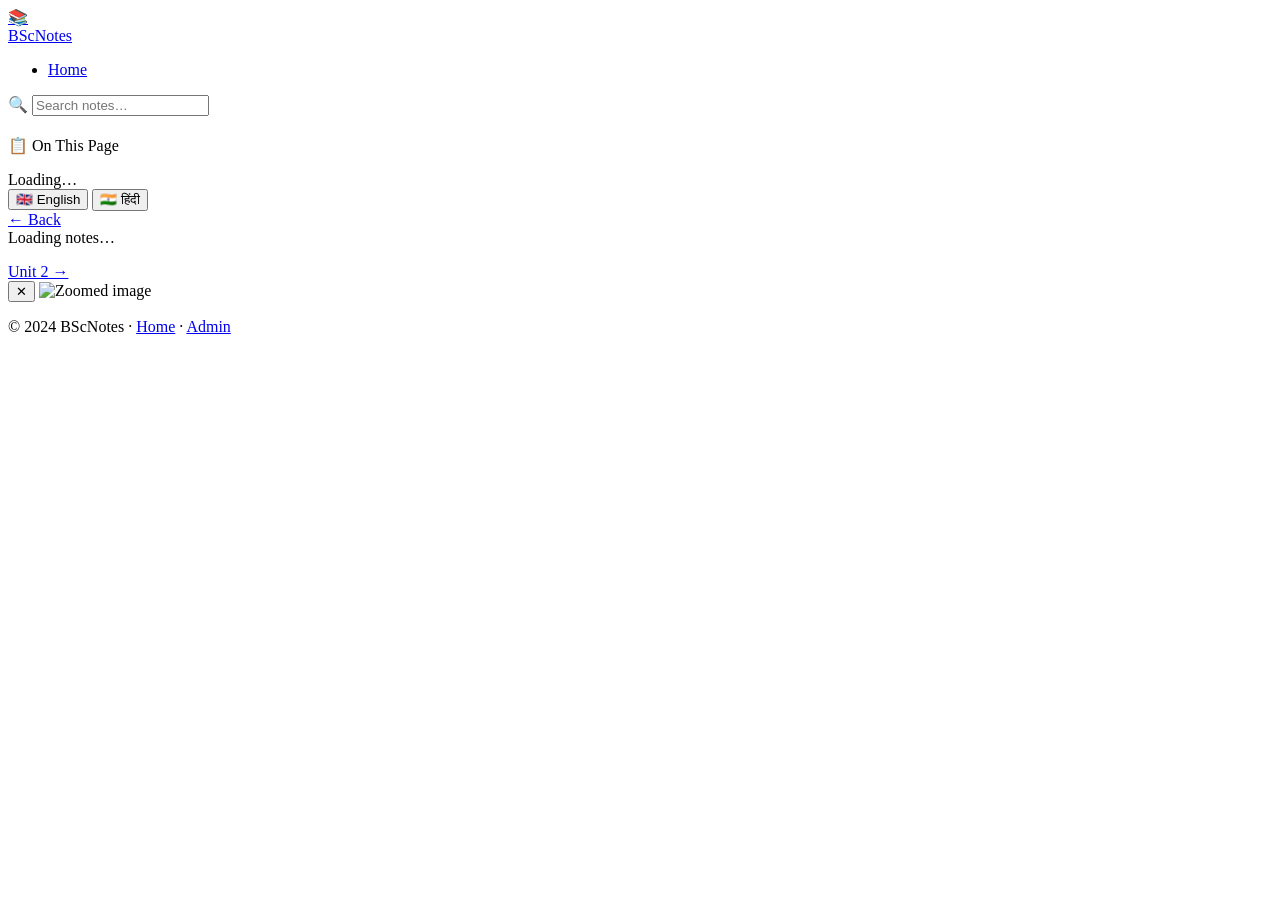
==== notes.html @ 929eeeb4 "Create notes.html" ====
<!DOCTYPE html>
<html lang="en">
<head>
  <meta charset="UTF-8" />
  <meta name="viewport" content="width=device-width, initial-scale=1.0" />
  <title>Notes | BScNotes</title>
  <meta name="description" content="Read BSc notes - premium study platform." />
  <link rel="preconnect" href="https://fonts.googleapis.com" />
  <link rel="preconnect" href="https://fonts.gstatic.com" crossorigin />
  <link rel="stylesheet" href="css/style.css" />
  <link rel="stylesheet" href="css/notes.css" />
</head>
<body data-page="notes">

  <!-- Reading Progress Bar (injected by JS) -->

  <!-- Navbar -->
  <nav class="navbar">
    <div class="navbar-inner">
      <a href="index.html" class="nav-logo">
        <div class="nav-logo-icon">📚</div>
        BScNotes
      </a>
      <ul class="nav-links">
        <li><a href="index.html">Home</a></li>
      </ul>
      <div class="search-wrap">
        <div class="nav-search">
          <span class="nav-search-icon">🔍</span>
          <input type="text" id="nav-search-input" placeholder="Search notes…" autocomplete="off" />
        </div>
        <div id="search-results"></div>
      </div>
    </div>
  </nav>

  <!-- Page Header area -->
  <div style="max-width:1200px;margin:0 auto;padding:20px 20px 0">
    <div class="breadcrumb" id="breadcrumb"></div>
  </div>

  <!-- Notes Layout -->
  <div class="notes-layout">

    <!-- Sidebar TOC -->
    <aside class="notes-toc">
      <div class="toc-title">📋 On This Page</div>
      <ul class="toc-list" id="toc-list"></ul>
    </aside>

    <!-- Main Content -->
    <main class="notes-content-wrap">

      <!-- Notes Header Card -->
      <div class="notes-header-card">
        <div class="notes-meta" id="notes-meta"></div>
        <div class="notes-title" id="notes-title">Loading…</div>
        <div class="notes-actions">
          <div class="lang-toggle">
            <button class="lang-btn active" id="lang-en">🇬🇧 English</button>
            <button class="lang-btn" id="lang-hi">🇮🇳 हिंदी</button>
          </div>
          <a id="back-btn" href="javascript:history.back()" class="btn btn-ghost btn-sm">← Back</a>
        </div>
      </div>

      <!-- Notes Body (markdown renders here) -->
      <div class="notes-body glass-card" id="notes-body">
        <div class="notes-loading">
          <div class="spinner"></div>
          <div class="loading-text">Loading notes…</div>
        </div>
      </div>

      <!-- Navigation between units -->
      <div id="unit-nav" style="display:flex;gap:10px;margin-top:16px;flex-wrap:wrap"></div>

    </main>
  </div>

  <!-- Image Zoom Modal -->
  <div class="img-modal" id="img-modal">
    <button class="img-modal-close" id="img-modal-close">✕</button>
    <img src="" alt="Zoomed image" />
  </div>

  <footer class="footer">
    <p>© 2024 BScNotes · <a href="index.html">Home</a> · <a href="admin.html">Admin</a></p>
  </footer>

  <div class="toast"></div>

  <!-- Marked.js for Markdown rendering -->
  <script src="https://cdn.jsdelivr.net/npm/marked/marked.min.js"></script>

  <!-- Supabase -->
  <script src="https://cdn.jsdelivr.net/npm/@supabase/supabase-js@2"></script>

  <script src="js/notes.js"></script>

  <script>
    // Unit navigation (prev/next)
    document.addEventListener('DOMContentLoaded', () => {
      const params = new URLSearchParams(location.search);
      const sem = params.get('sem') || '1';
      const subject = params.get('subject') || 'physics';
      const note = params.get('note') || 'unit1';
      const unitNum = parseInt(note.replace('unit','')) || 1;
      const nav = document.getElementById('unit-nav');
      if (!nav) return;

      if (unitNum > 1) {
        const prev = document.createElement('a');
        prev.href = `notes.html?sem=${sem}&subject=${subject}&note=unit${unitNum-1}`;
        prev.className = 'btn btn-ghost';
        prev.innerHTML = `← Unit ${unitNum-1}`;
        nav.appendChild(prev);
      }

      if (unitNum < 5) {
        const next = document.createElement('a');
        next.href = `notes.html?sem=${sem}&subject=${subject}&note=unit${unitNum+1}`;
        next.className = 'btn btn-primary';
        next.innerHTML = `Unit ${unitNum+1} →`;
        nav.appendChild(next);
      }
    });
  </script>
</body>
</html>
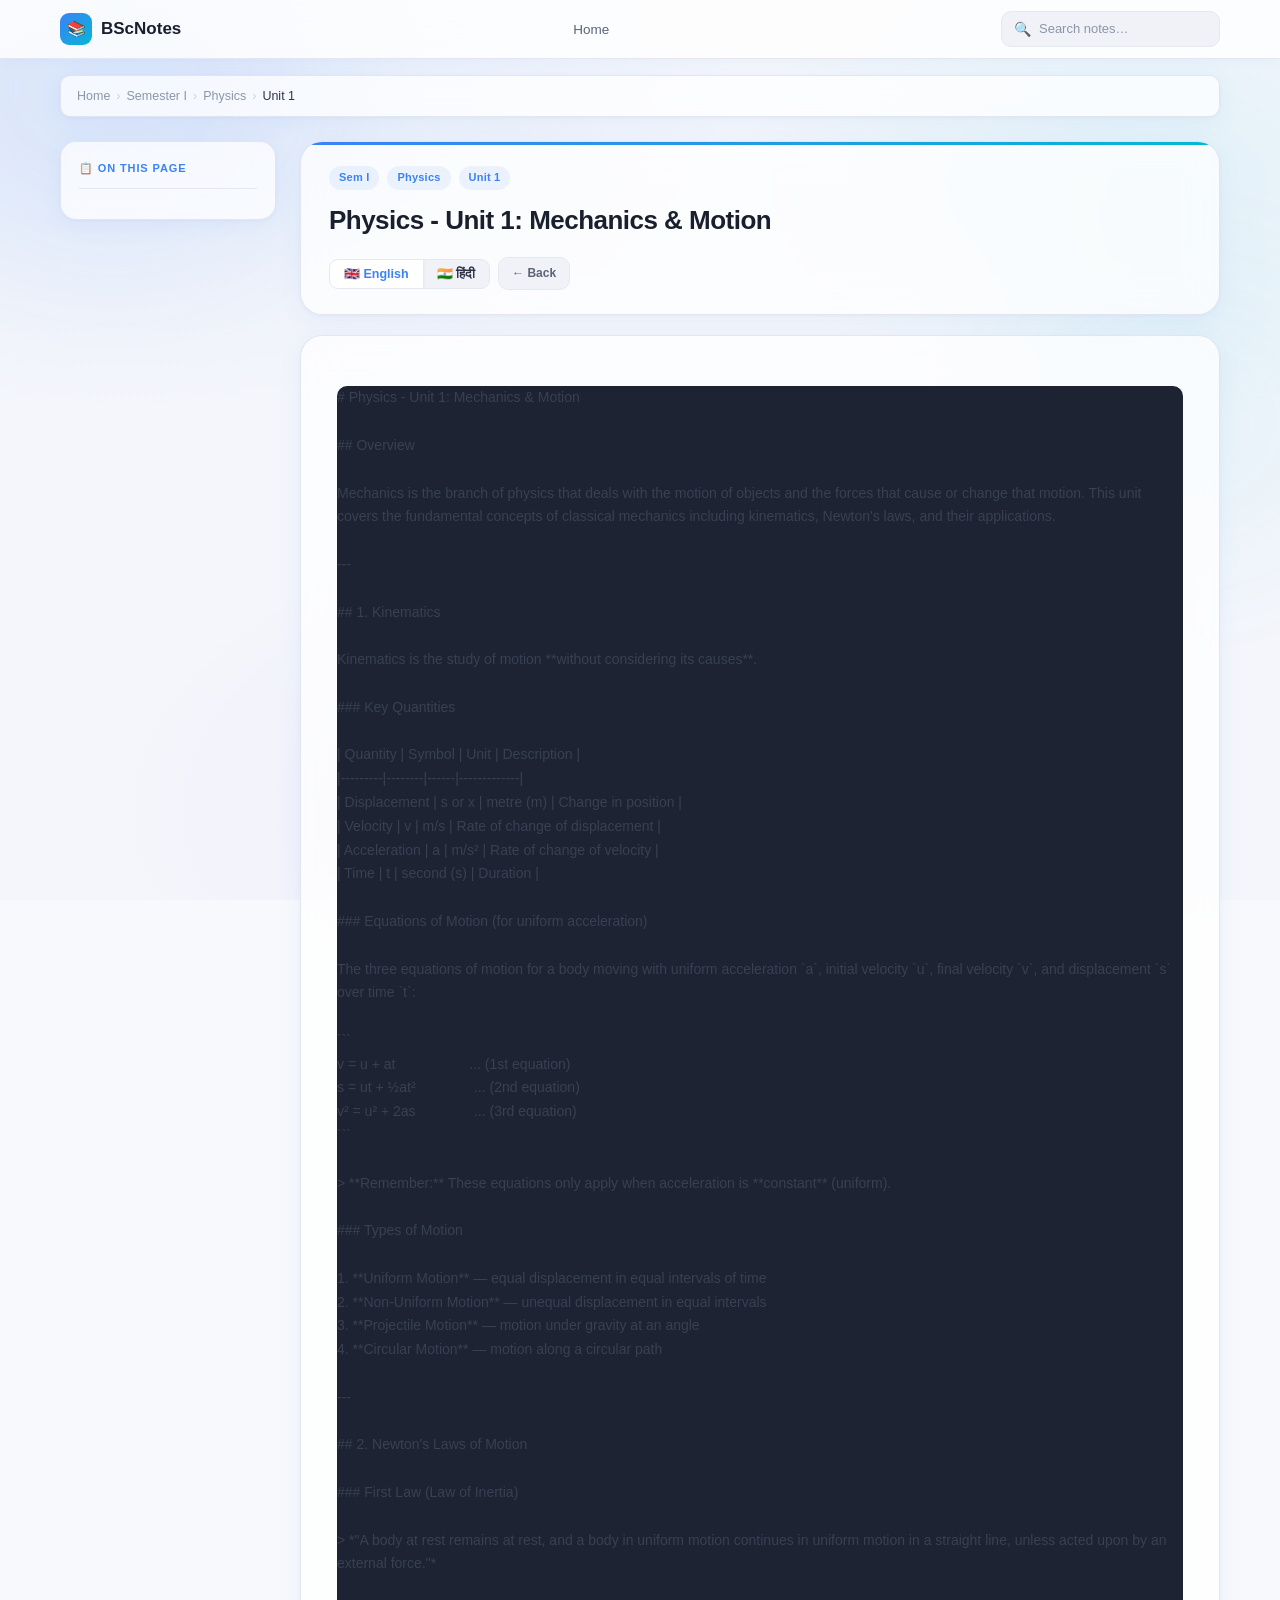
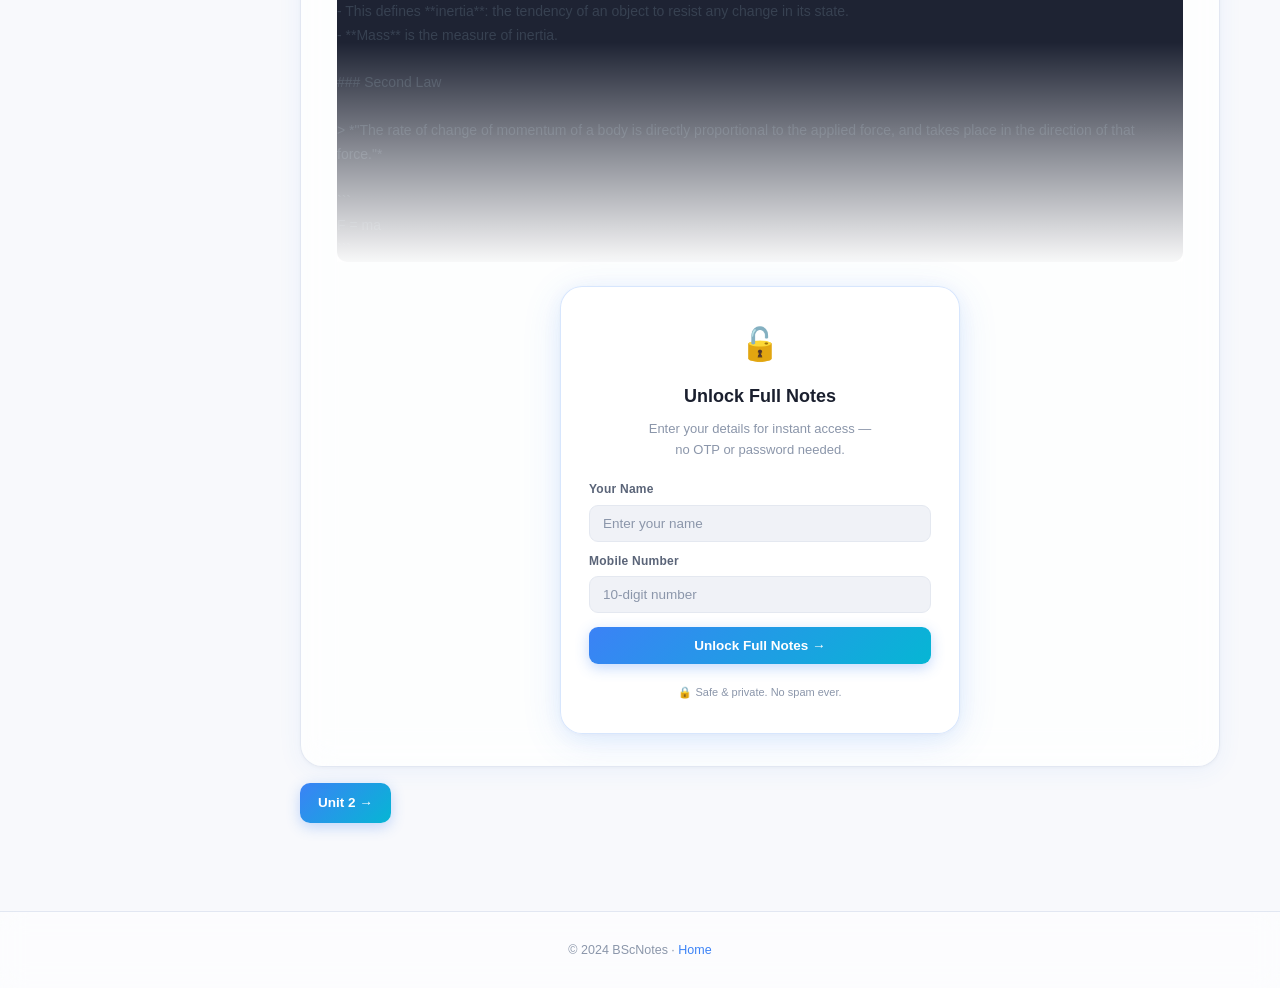
==== commit 521775f9: "Create notes.html" ====
--- a/notes.html
+++ b/notes.html
@@ -11,8 +11,6 @@
   <link rel="stylesheet" href="css/notes.css" />
 </head>
 <body data-page="notes">
-
-  <!-- Reading Progress Bar (injected by JS) -->
 
   <!-- Navbar -->
   <nav class="navbar">
@@ -34,8 +32,8 @@
     </div>
   </nav>
 
-  <!-- Page Header area -->
-  <div style="max-width:1200px;margin:0 auto;padding:20px 20px 0">
+  <!-- Breadcrumb -->
+  <div style="max-width:1200px;margin:0 auto;padding:16px 20px 0">
     <div class="breadcrumb" id="breadcrumb"></div>
   </div>
 
@@ -60,11 +58,11 @@
             <button class="lang-btn active" id="lang-en">🇬🇧 English</button>
             <button class="lang-btn" id="lang-hi">🇮🇳 हिंदी</button>
           </div>
-          <a id="back-btn" href="javascript:history.back()" class="btn btn-ghost btn-sm">← Back</a>
+          <a href="javascript:history.back()" class="btn btn-ghost btn-sm">← Back</a>
         </div>
       </div>
 
-      <!-- Notes Body (markdown renders here) -->
+      <!-- Notes Body -->
       <div class="notes-body glass-card" id="notes-body">
         <div class="notes-loading">
           <div class="spinner"></div>
@@ -72,7 +70,7 @@
         </div>
       </div>
 
-      <!-- Navigation between units -->
+      <!-- Prev / Next unit nav -->
       <div id="unit-nav" style="display:flex;gap:10px;margin-top:16px;flex-wrap:wrap"></div>
 
     </main>
@@ -81,50 +79,59 @@
   <!-- Image Zoom Modal -->
   <div class="img-modal" id="img-modal">
     <button class="img-modal-close" id="img-modal-close">✕</button>
-    <img src="" alt="Zoomed image" />
+    <img src="" alt="Zoomed" />
   </div>
 
   <footer class="footer">
-    <p>© 2024 BScNotes · <a href="index.html">Home</a> · <a href="admin.html">Admin</a></p>
+    <p>© 2024 BScNotes · <a href="index.html">Home</a></p>
   </footer>
 
   <div class="toast"></div>
 
-  <!-- Marked.js for Markdown rendering -->
-  <script src="https://cdn.jsdelivr.net/npm/marked/marked.min.js"></script>
+  <!-- ✅ marked.js — two CDN fallbacks -->
+  <script src="https://cdn.jsdelivr.net/npm/marked@9/marked.min.js"></script>
+  <script>
+    // If first CDN fails, load backup
+    if (typeof marked === 'undefined') {
+      var s = document.createElement('script');
+      s.src = 'https://cdnjs.cloudflare.com/ajax/libs/marked/9.1.6/marked.min.js';
+      document.head.appendChild(s);
+    }
+  </script>
 
-  <!-- Supabase -->
+  <!-- Supabase (optional) -->
   <script src="https://cdn.jsdelivr.net/npm/@supabase/supabase-js@2"></script>
 
+  <!-- Main notes script -->
   <script src="js/notes.js"></script>
 
+  <!-- Prev/Next unit navigation -->
   <script>
-    // Unit navigation (prev/next)
     document.addEventListener('DOMContentLoaded', () => {
-      const params = new URLSearchParams(location.search);
-      const sem = params.get('sem') || '1';
-      const subject = params.get('subject') || 'physics';
-      const note = params.get('note') || 'unit1';
-      const unitNum = parseInt(note.replace('unit','')) || 1;
-      const nav = document.getElementById('unit-nav');
+      const p       = new URLSearchParams(location.search);
+      const sem     = p.get('sem')     || '1';
+      const subject = p.get('subject') || 'physics';
+      const note    = p.get('note')    || 'unit1';
+      const unitNum = parseInt(note.replace('unit', '')) || 1;
+      const nav     = document.getElementById('unit-nav');
       if (!nav) return;
 
       if (unitNum > 1) {
-        const prev = document.createElement('a');
-        prev.href = `notes.html?sem=${sem}&subject=${subject}&note=unit${unitNum-1}`;
-        prev.className = 'btn btn-ghost';
-        prev.innerHTML = `← Unit ${unitNum-1}`;
-        nav.appendChild(prev);
+        const a = document.createElement('a');
+        a.href      = `notes.html?sem=${sem}&subject=${subject}&note=unit${unitNum - 1}`;
+        a.className = 'btn btn-ghost';
+        a.innerHTML = `← Unit ${unitNum - 1}`;
+        nav.appendChild(a);
       }
-
       if (unitNum < 5) {
-        const next = document.createElement('a');
-        next.href = `notes.html?sem=${sem}&subject=${subject}&note=unit${unitNum+1}`;
-        next.className = 'btn btn-primary';
-        next.innerHTML = `Unit ${unitNum+1} →`;
-        nav.appendChild(next);
+        const a = document.createElement('a');
+        a.href      = `notes.html?sem=${sem}&subject=${subject}&note=unit${unitNum + 1}`;
+        a.className = 'btn btn-primary';
+        a.innerHTML = `Unit ${unitNum + 1} →`;
+        nav.appendChild(a);
       }
     });
   </script>
+
 </body>
 </html>
--- a/css/style.css
+++ b/css/style.css
@@ -0,0 +1,690 @@
+/* =============================================
+   BSc Notes Platform - Main Stylesheet
+   Light Glassmorphism Premium Design
+   ============================================= */
+
+@import url('https://fonts.googleapis.com/css2?family=Plus+Jakarta+Sans:wght@300;400;500;600;700&family=DM+Sans:wght@300;400;500;600&display=swap');
+
+/* ---- CSS Variables ---- */
+:root {
+  --white: #ffffff;
+  --off-white: #f8f9fc;
+  --gray-50: #f0f2f7;
+  --gray-100: #e4e8f0;
+  --gray-200: #c8d0e0;
+  --gray-400: #8b96aa;
+  --gray-600: #5a6478;
+  --gray-800: #2d3348;
+  --gray-900: #1a1f2e;
+
+  --cyan: #06b6d4;
+  --cyan-light: #cffafe;
+  --blue: #3b82f6;
+  --blue-light: #dbeafe;
+  --purple: #8b5cf6;
+  --purple-light: #ede9fe;
+  --indigo: #6366f1;
+
+  --primary: #3b82f6;
+  --primary-soft: rgba(59,130,246,0.08);
+  --accent: #06b6d4;
+  --accent-soft: rgba(6,182,212,0.08);
+
+  --glass-bg: rgba(255,255,255,0.72);
+  --glass-bg-hover: rgba(255,255,255,0.88);
+  --glass-border: rgba(255,255,255,0.9);
+  --glass-border-soft: rgba(200,210,230,0.5);
+  --glass-shadow: 0 4px 24px rgba(59,130,246,0.07), 0 1px 4px rgba(0,0,0,0.04);
+  --glass-shadow-hover: 0 8px 40px rgba(59,130,246,0.13), 0 2px 8px rgba(0,0,0,0.06);
+
+  --radius-sm: 10px;
+  --radius: 16px;
+  --radius-lg: 22px;
+  --radius-xl: 32px;
+
+  --font-main: 'Plus Jakarta Sans', sans-serif;
+  --font-body: 'DM Sans', sans-serif;
+
+  --transition: all 0.22s cubic-bezier(0.4, 0, 0.2, 1);
+}
+
+/* ---- Reset ---- */
+*, *::before, *::after { box-sizing: border-box; margin: 0; padding: 0; }
+
+html { scroll-behavior: smooth; -webkit-text-size-adjust: 100%; }
+
+body {
+  font-family: var(--font-body);
+  background: var(--off-white);
+  color: var(--gray-800);
+  min-height: 100vh;
+  overflow-x: hidden;
+  line-height: 1.6;
+  font-size: 15px;
+}
+
+a { text-decoration: none; color: inherit; }
+img { max-width: 100%; display: block; }
+button { cursor: pointer; border: none; background: none; font-family: inherit; }
+input, select, textarea { font-family: inherit; }
+
+/* ---- Background ---- */
+.bg-mesh {
+  position: fixed;
+  inset: 0;
+  z-index: -2;
+  background:
+    radial-gradient(ellipse 80% 60% at 10% 10%, rgba(59,130,246,0.09) 0%, transparent 60%),
+    radial-gradient(ellipse 60% 50% at 90% 20%, rgba(6,182,212,0.08) 0%, transparent 55%),
+    radial-gradient(ellipse 70% 55% at 50% 90%, rgba(139,92,246,0.07) 0%, transparent 60%),
+    #f4f6fb;
+}
+
+.blob {
+  position: fixed;
+  border-radius: 50%;
+  filter: blur(70px);
+  opacity: 0.45;
+  z-index: -1;
+  animation: blobFloat 12s ease-in-out infinite;
+  pointer-events: none;
+}
+.blob-1 { width: 420px; height: 340px; background: rgba(59,130,246,0.13); top: -80px; left: -100px; animation-delay: 0s; }
+.blob-2 { width: 360px; height: 300px; background: rgba(6,182,212,0.11); top: 30%; right: -80px; animation-delay: 4s; }
+.blob-3 { width: 300px; height: 260px; background: rgba(139,92,246,0.10); bottom: -60px; left: 30%; animation-delay: 8s; }
+
+@keyframes blobFloat {
+  0%,100% { transform: translateY(0) scale(1); }
+  50% { transform: translateY(-20px) scale(1.04); }
+}
+
+/* ---- Navbar ---- */
+.navbar {
+  position: sticky;
+  top: 0;
+  z-index: 100;
+  background: rgba(255,255,255,0.80);
+  backdrop-filter: blur(20px);
+  -webkit-backdrop-filter: blur(20px);
+  border-bottom: 1px solid var(--glass-border-soft);
+  box-shadow: 0 1px 12px rgba(59,130,246,0.06);
+}
+
+.navbar-inner {
+  max-width: 1200px;
+  margin: 0 auto;
+  padding: 0 20px;
+  height: 58px;
+  display: flex;
+  align-items: center;
+  justify-content: space-between;
+  gap: 16px;
+}
+
+.nav-logo {
+  display: flex;
+  align-items: center;
+  gap: 9px;
+  font-family: var(--font-main);
+  font-weight: 700;
+  font-size: 17px;
+  color: var(--gray-900);
+  white-space: nowrap;
+}
+
+.nav-logo-icon {
+  width: 32px; height: 32px;
+  background: linear-gradient(135deg, var(--blue), var(--cyan));
+  border-radius: 9px;
+  display: flex; align-items: center; justify-content: center;
+  color: white;
+  font-size: 15px;
+  flex-shrink: 0;
+}
+
+.nav-links {
+  display: flex;
+  align-items: center;
+  gap: 4px;
+  list-style: none;
+}
+
+.nav-links a {
+  padding: 6px 13px;
+  border-radius: 9px;
+  font-size: 13.5px;
+  font-weight: 500;
+  color: var(--gray-600);
+  transition: var(--transition);
+}
+
+.nav-links a:hover {
+  background: var(--primary-soft);
+  color: var(--primary);
+}
+
+.nav-search {
+  display: flex;
+  align-items: center;
+  gap: 8px;
+  background: var(--gray-50);
+  border: 1px solid var(--gray-100);
+  border-radius: 10px;
+  padding: 6px 12px;
+  min-width: 180px;
+  transition: var(--transition);
+}
+
+.nav-search:focus-within {
+  background: white;
+  border-color: var(--blue);
+  box-shadow: 0 0 0 3px rgba(59,130,246,0.10);
+}
+
+.nav-search input {
+  border: none;
+  background: none;
+  outline: none;
+  font-size: 13px;
+  color: var(--gray-800);
+  width: 100%;
+}
+
+.nav-search input::placeholder { color: var(--gray-400); }
+
+.nav-search-icon { color: var(--gray-400); font-size: 14px; flex-shrink: 0; }
+
+/* ---- Hero Section ---- */
+.hero {
+  max-width: 1200px;
+  margin: 0 auto;
+  padding: 56px 20px 40px;
+  text-align: center;
+}
+
+.hero-badge {
+  display: inline-flex;
+  align-items: center;
+  gap: 6px;
+  background: var(--glass-bg);
+  border: 1px solid var(--glass-border-soft);
+  border-radius: 50px;
+  padding: 5px 14px;
+  font-size: 12px;
+  font-weight: 600;
+  color: var(--primary);
+  margin-bottom: 20px;
+  letter-spacing: 0.02em;
+  backdrop-filter: blur(12px);
+}
+
+.hero h1 {
+  font-family: var(--font-main);
+  font-size: clamp(26px, 5vw, 44px);
+  font-weight: 700;
+  color: var(--gray-900);
+  line-height: 1.22;
+  margin-bottom: 14px;
+  letter-spacing: -0.02em;
+}
+
+.hero h1 span {
+  background: linear-gradient(135deg, var(--blue), var(--cyan));
+  -webkit-background-clip: text;
+  -webkit-text-fill-color: transparent;
+  background-clip: text;
+}
+
+.hero p {
+  font-size: 15px;
+  color: var(--gray-600);
+  max-width: 480px;
+  margin: 0 auto 30px;
+  line-height: 1.65;
+}
+
+.hero-stats {
+  display: flex;
+  justify-content: center;
+  gap: 28px;
+  flex-wrap: wrap;
+  margin-bottom: 40px;
+}
+
+.hero-stat {
+  text-align: center;
+}
+
+.hero-stat .num {
+  font-family: var(--font-main);
+  font-size: 22px;
+  font-weight: 700;
+  color: var(--gray-900);
+  line-height: 1;
+}
+
+.hero-stat .label {
+  font-size: 11.5px;
+  color: var(--gray-400);
+  margin-top: 3px;
+  letter-spacing: 0.02em;
+}
+
+/* ---- Glass Card ---- */
+.glass-card {
+  background: var(--glass-bg);
+  backdrop-filter: blur(16px);
+  -webkit-backdrop-filter: blur(16px);
+  border: 1px solid var(--glass-border-soft);
+  border-radius: var(--radius);
+  box-shadow: var(--glass-shadow);
+  transition: var(--transition);
+}
+
+.glass-card:hover {
+  background: var(--glass-bg-hover);
+  box-shadow: var(--glass-shadow-hover);
+  transform: translateY(-2px);
+}
+
+/* ---- Section ---- */
+.section {
+  max-width: 1200px;
+  margin: 0 auto;
+  padding: 0 20px 48px;
+}
+
+.section-header {
+  margin-bottom: 22px;
+}
+
+.section-label {
+  font-size: 11px;
+  font-weight: 700;
+  text-transform: uppercase;
+  letter-spacing: 0.08em;
+  color: var(--primary);
+  margin-bottom: 6px;
+}
+
+.section-title {
+  font-family: var(--font-main);
+  font-size: clamp(18px, 3vw, 24px);
+  font-weight: 700;
+  color: var(--gray-900);
+  letter-spacing: -0.01em;
+}
+
+/* ---- Semester Grid ---- */
+.sem-grid {
+  display: grid;
+  grid-template-columns: repeat(auto-fill, minmax(160px, 1fr));
+  gap: 14px;
+}
+
+.sem-card {
+  padding: 20px 16px;
+  text-align: center;
+  cursor: pointer;
+  position: relative;
+  overflow: hidden;
+  border-radius: var(--radius);
+}
+
+.sem-card::before {
+  content: '';
+  position: absolute;
+  inset: 0;
+  background: linear-gradient(135deg, var(--primary-soft), transparent);
+  opacity: 0;
+  transition: var(--transition);
+  border-radius: var(--radius);
+}
+
+.sem-card:hover::before { opacity: 1; }
+
+.sem-card-icon {
+  width: 44px; height: 44px;
+  background: linear-gradient(135deg, var(--blue), var(--cyan));
+  border-radius: 13px;
+  display: flex; align-items: center; justify-content: center;
+  margin: 0 auto 12px;
+  font-size: 20px;
+  box-shadow: 0 4px 14px rgba(59,130,246,0.25);
+  position: relative;
+}
+
+.sem-card-title {
+  font-family: var(--font-main);
+  font-size: 14px;
+  font-weight: 700;
+  color: var(--gray-900);
+  margin-bottom: 4px;
+}
+
+.sem-card-sub {
+  font-size: 11.5px;
+  color: var(--gray-400);
+}
+
+/* ---- Subject Grid ---- */
+.subject-grid {
+  display: grid;
+  grid-template-columns: repeat(auto-fill, minmax(200px, 1fr));
+  gap: 14px;
+}
+
+.subject-card {
+  padding: 20px 18px;
+  cursor: pointer;
+  border-radius: var(--radius);
+  position: relative;
+  overflow: hidden;
+}
+
+.subject-icon {
+  width: 40px; height: 40px;
+  border-radius: 12px;
+  display: flex; align-items: center; justify-content: center;
+  margin-bottom: 12px;
+  font-size: 18px;
+}
+
+.subject-name {
+  font-family: var(--font-main);
+  font-size: 15px;
+  font-weight: 700;
+  color: var(--gray-900);
+  margin-bottom: 4px;
+}
+
+.subject-meta {
+  font-size: 11.5px;
+  color: var(--gray-400);
+}
+
+.subject-arrow {
+  position: absolute;
+  right: 16px;
+  top: 50%;
+  transform: translateY(-50%);
+  color: var(--gray-200);
+  font-size: 16px;
+  transition: var(--transition);
+}
+
+.subject-card:hover .subject-arrow {
+  color: var(--primary);
+  transform: translateY(-50%) translateX(2px);
+}
+
+/* ---- Unit List ---- */
+.unit-list {
+  display: flex;
+  flex-direction: column;
+  gap: 10px;
+}
+
+.unit-item {
+  display: flex;
+  align-items: center;
+  gap: 14px;
+  padding: 16px 18px;
+  border-radius: var(--radius);
+  cursor: pointer;
+  transition: var(--transition);
+  background: var(--glass-bg);
+  backdrop-filter: blur(16px);
+  border: 1px solid var(--glass-border-soft);
+  box-shadow: var(--glass-shadow);
+}
+
+.unit-item:hover {
+  background: var(--glass-bg-hover);
+  box-shadow: var(--glass-shadow-hover);
+  transform: translateX(4px);
+}
+
+.unit-num {
+  width: 36px; height: 36px;
+  background: linear-gradient(135deg, var(--blue), var(--cyan));
+  border-radius: 10px;
+  display: flex; align-items: center; justify-content: center;
+  color: white;
+  font-family: var(--font-main);
+  font-weight: 700;
+  font-size: 13px;
+  flex-shrink: 0;
+}
+
+.unit-info { flex: 1; }
+
+.unit-title {
+  font-family: var(--font-main);
+  font-size: 14px;
+  font-weight: 600;
+  color: var(--gray-900);
+  margin-bottom: 2px;
+}
+
+.unit-desc {
+  font-size: 12px;
+  color: var(--gray-400);
+}
+
+.unit-badge {
+  font-size: 11px;
+  padding: 3px 9px;
+  border-radius: 50px;
+  background: var(--primary-soft);
+  color: var(--primary);
+  font-weight: 600;
+}
+
+/* ---- Breadcrumb ---- */
+.breadcrumb {
+  display: flex;
+  align-items: center;
+  gap: 6px;
+  flex-wrap: wrap;
+  font-size: 12.5px;
+  color: var(--gray-400);
+  margin-bottom: 24px;
+  padding: 10px 16px;
+  background: var(--glass-bg);
+  backdrop-filter: blur(12px);
+  border: 1px solid var(--glass-border-soft);
+  border-radius: var(--radius-sm);
+  box-shadow: var(--glass-shadow);
+}
+
+.breadcrumb a {
+  color: var(--gray-400);
+  transition: color 0.15s;
+}
+
+.breadcrumb a:hover { color: var(--primary); }
+
+.breadcrumb span { color: var(--gray-200); }
+
+.breadcrumb .current { color: var(--gray-800); font-weight: 500; }
+
+/* ---- Page Header ---- */
+.page-header {
+  max-width: 1200px;
+  margin: 0 auto;
+  padding: 32px 20px 24px;
+}
+
+.page-title {
+  font-family: var(--font-main);
+  font-size: clamp(22px, 4vw, 32px);
+  font-weight: 700;
+  color: var(--gray-900);
+  letter-spacing: -0.02em;
+  margin-bottom: 6px;
+}
+
+.page-subtitle {
+  font-size: 14px;
+  color: var(--gray-400);
+}
+
+/* ---- Buttons ---- */
+.btn {
+  display: inline-flex;
+  align-items: center;
+  gap: 7px;
+  padding: 9px 18px;
+  border-radius: 10px;
+  font-size: 13.5px;
+  font-weight: 600;
+  font-family: var(--font-main);
+  transition: var(--transition);
+  cursor: pointer;
+  border: none;
+  white-space: nowrap;
+}
+
+.btn-primary {
+  background: linear-gradient(135deg, var(--blue), var(--cyan));
+  color: white;
+  box-shadow: 0 4px 14px rgba(59,130,246,0.3);
+}
+
+.btn-primary:hover {
+  box-shadow: 0 6px 20px rgba(59,130,246,0.4);
+  transform: translateY(-1px);
+}
+
+.btn-ghost {
+  background: var(--gray-50);
+  color: var(--gray-600);
+  border: 1px solid var(--gray-100);
+}
+
+.btn-ghost:hover {
+  background: white;
+  border-color: var(--gray-200);
+}
+
+.btn-sm { padding: 6px 13px; font-size: 12px; }
+
+/* ---- Footer ---- */
+.footer {
+  border-top: 1px solid var(--glass-border-soft);
+  padding: 28px 20px;
+  text-align: center;
+  color: var(--gray-400);
+  font-size: 12.5px;
+  background: rgba(255,255,255,0.5);
+  backdrop-filter: blur(12px);
+  margin-top: 40px;
+}
+
+.footer a { color: var(--primary); }
+
+/* ---- Search Results ---- */
+#search-results {
+  position: absolute;
+  top: calc(100% + 8px);
+  left: 0; right: 0;
+  background: white;
+  border: 1px solid var(--gray-100);
+  border-radius: var(--radius);
+  box-shadow: 0 8px 32px rgba(0,0,0,0.10);
+  z-index: 200;
+  max-height: 320px;
+  overflow-y: auto;
+  display: none;
+}
+
+.search-result-item {
+  display: flex;
+  align-items: center;
+  gap: 10px;
+  padding: 10px 14px;
+  cursor: pointer;
+  transition: background 0.15s;
+  font-size: 13px;
+}
+
+.search-result-item:hover { background: var(--gray-50); }
+
+.search-result-icon {
+  width: 28px; height: 28px;
+  background: var(--primary-soft);
+  border-radius: 8px;
+  display: flex; align-items: center; justify-content: center;
+  color: var(--primary);
+  font-size: 12px;
+  flex-shrink: 0;
+}
+
+.search-wrap { position: relative; }
+
+/* ---- Toast ---- */
+.toast {
+  position: fixed;
+  bottom: 24px;
+  right: 24px;
+  background: var(--gray-900);
+  color: white;
+  padding: 12px 18px;
+  border-radius: var(--radius);
+  font-size: 13px;
+  font-weight: 500;
+  z-index: 9999;
+  transform: translateY(80px);
+  opacity: 0;
+  transition: all 0.3s cubic-bezier(0.4, 0, 0.2, 1);
+  box-shadow: 0 8px 24px rgba(0,0,0,0.18);
+  max-width: 280px;
+}
+
+.toast.show { transform: translateY(0); opacity: 1; }
+
+/* ---- Color Accents per Subject ---- */
+.accent-physics { background: linear-gradient(135deg, #3b82f6, #06b6d4); }
+.accent-chemistry { background: linear-gradient(135deg, #8b5cf6, #6366f1); }
+.accent-botany { background: linear-gradient(135deg, #10b981, #06b6d4); }
+.accent-zoology { background: linear-gradient(135deg, #f59e0b, #ef4444); }
+.accent-maths { background: linear-gradient(135deg, #ec4899, #8b5cf6); }
+
+.bg-physics { background: rgba(59,130,246,0.08); color: #3b82f6; }
+.bg-chemistry { background: rgba(139,92,246,0.08); color: #8b5cf6; }
+.bg-botany { background: rgba(16,185,129,0.08); color: #10b981; }
+.bg-zoology { background: rgba(245,158,11,0.08); color: #f59e0b; }
+.bg-maths { background: rgba(236,72,153,0.08); color: #ec4899; }
+
+/* ---- Empty State ---- */
+.empty-state {
+  text-align: center;
+  padding: 48px 24px;
+  color: var(--gray-400);
+}
+
+.empty-icon { font-size: 36px; margin-bottom: 12px; }
+.empty-title { font-size: 15px; font-weight: 600; color: var(--gray-600); margin-bottom: 6px; }
+.empty-desc { font-size: 13px; }
+
+/* ---- Responsive ---- */
+@media (max-width: 768px) {
+  .navbar-inner { padding: 0 14px; height: 52px; }
+  .nav-links { display: none; }
+  .nav-search { min-width: 130px; }
+  .hero { padding: 36px 14px 28px; }
+  .hero-stats { gap: 20px; }
+  .section { padding: 0 14px 36px; }
+  .sem-grid { grid-template-columns: repeat(3, 1fr); gap: 10px; }
+  .subject-grid { grid-template-columns: repeat(2, 1fr); gap: 10px; }
+  .sem-card { padding: 16px 12px; }
+  .subject-card { padding: 16px 14px; }
+  .page-header { padding: 24px 14px 18px; }
+}
+
+@media (max-width: 400px) {
+  .sem-grid { grid-template-columns: repeat(2, 1fr); }
+  .subject-grid { grid-template-columns: 1fr; }
+  .hero-stats { gap: 14px; }
+}
--- a/css/notes.css
+++ b/css/notes.css
@@ -0,0 +1,620 @@
+/* =============================================
+   BSc Notes Platform - Notes Page Styles
+   ============================================= */
+
+/* ---- Layout ---- */
+.notes-layout {
+  display: grid;
+  grid-template-columns: 240px 1fr;
+  gap: 0;
+  max-width: 1200px;
+  margin: 0 auto;
+  padding: 0 20px 48px;
+  align-items: start;
+}
+
+/* ---- Sidebar TOC ---- */
+.notes-toc {
+  position: sticky;
+  top: 70px;
+  background: var(--glass-bg);
+  backdrop-filter: blur(16px);
+  -webkit-backdrop-filter: blur(16px);
+  border: 1px solid var(--glass-border-soft);
+  border-radius: var(--radius);
+  box-shadow: var(--glass-shadow);
+  padding: 18px;
+  max-height: calc(100vh - 100px);
+  overflow-y: auto;
+  margin-right: 24px;
+}
+
+.toc-title {
+  font-family: var(--font-main);
+  font-size: 11px;
+  font-weight: 700;
+  text-transform: uppercase;
+  letter-spacing: 0.08em;
+  color: var(--primary);
+  margin-bottom: 12px;
+  padding-bottom: 10px;
+  border-bottom: 1px solid var(--gray-100);
+}
+
+.toc-list {
+  list-style: none;
+  display: flex;
+  flex-direction: column;
+  gap: 2px;
+}
+
+.toc-item a {
+  display: block;
+  padding: 5px 8px;
+  border-radius: 7px;
+  font-size: 12.5px;
+  color: var(--gray-600);
+  transition: var(--transition);
+  line-height: 1.4;
+}
+
+.toc-item a:hover,
+.toc-item.active a {
+  background: var(--primary-soft);
+  color: var(--primary);
+}
+
+.toc-item.h3 a { padding-left: 18px; font-size: 12px; }
+.toc-item.h4 a { padding-left: 28px; font-size: 11.5px; }
+
+/* ---- Notes Content Area ---- */
+.notes-content-wrap {
+  min-width: 0;
+}
+
+/* ---- Progress Bar ---- */
+.reading-progress {
+  position: fixed;
+  top: 0;
+  left: 0;
+  height: 3px;
+  background: linear-gradient(90deg, var(--blue), var(--cyan));
+  z-index: 999;
+  transition: width 0.1s;
+  border-radius: 0 3px 3px 0;
+}
+
+/* ---- Notes Header Card ---- */
+.notes-header-card {
+  background: var(--glass-bg);
+  backdrop-filter: blur(16px);
+  -webkit-backdrop-filter: blur(16px);
+  border: 1px solid var(--glass-border-soft);
+  border-radius: var(--radius-lg);
+  box-shadow: var(--glass-shadow);
+  padding: 24px 28px;
+  margin-bottom: 20px;
+  position: relative;
+  overflow: hidden;
+}
+
+.notes-header-card::before {
+  content: '';
+  position: absolute;
+  top: 0; left: 0; right: 0;
+  height: 3px;
+  background: linear-gradient(90deg, var(--blue), var(--cyan));
+}
+
+.notes-meta {
+  display: flex;
+  align-items: center;
+  gap: 8px;
+  flex-wrap: wrap;
+  margin-bottom: 10px;
+}
+
+.meta-tag {
+  font-size: 11px;
+  font-weight: 600;
+  padding: 3px 10px;
+  border-radius: 50px;
+  background: var(--primary-soft);
+  color: var(--primary);
+  letter-spacing: 0.02em;
+}
+
+.notes-title {
+  font-family: var(--font-main);
+  font-size: clamp(18px, 3vw, 26px);
+  font-weight: 700;
+  color: var(--gray-900);
+  letter-spacing: -0.02em;
+  margin-bottom: 8px;
+}
+
+.notes-actions {
+  display: flex;
+  align-items: center;
+  gap: 8px;
+  flex-wrap: wrap;
+  margin-top: 16px;
+}
+
+.lang-toggle {
+  display: flex;
+  background: var(--gray-50);
+  border: 1px solid var(--gray-100);
+  border-radius: 9px;
+  overflow: hidden;
+  gap: 0;
+}
+
+.lang-btn {
+  padding: 6px 14px;
+  font-size: 12.5px;
+  font-weight: 600;
+  font-family: var(--font-main);
+  color: var(--gray-500);
+  background: none;
+  border: none;
+  cursor: pointer;
+  transition: var(--transition);
+}
+
+.lang-btn.active {
+  background: white;
+  color: var(--primary);
+  box-shadow: 0 1px 4px rgba(0,0,0,0.08);
+}
+
+/* ---- Loading State ---- */
+.notes-loading {
+  display: flex;
+  flex-direction: column;
+  align-items: center;
+  justify-content: center;
+  padding: 64px 24px;
+  text-align: center;
+}
+
+.spinner {
+  width: 38px; height: 38px;
+  border: 3px solid var(--gray-100);
+  border-top-color: var(--primary);
+  border-radius: 50%;
+  animation: spin 0.7s linear infinite;
+  margin-bottom: 16px;
+}
+
+@keyframes spin { to { transform: rotate(360deg); } }
+
+.loading-text {
+  font-size: 13.5px;
+  color: var(--gray-400);
+  font-weight: 500;
+}
+
+/* ---- Error State ---- */
+.notes-error {
+  text-align: center;
+  padding: 56px 24px;
+}
+
+.error-icon {
+  font-size: 44px;
+  margin-bottom: 14px;
+  filter: grayscale(0.3);
+}
+
+.error-title {
+  font-family: var(--font-main);
+  font-size: 18px;
+  font-weight: 700;
+  color: var(--gray-900);
+  margin-bottom: 8px;
+}
+
+.error-desc {
+  font-size: 13.5px;
+  color: var(--gray-400);
+  margin-bottom: 20px;
+  max-width: 340px;
+  margin-left: auto;
+  margin-right: auto;
+  line-height: 1.6;
+}
+
+/* ---- Notes Body - Markdown Content ---- */
+.notes-body {
+  background: var(--glass-bg);
+  backdrop-filter: blur(16px);
+  -webkit-backdrop-filter: blur(16px);
+  border: 1px solid var(--glass-border-soft);
+  border-radius: var(--radius-lg);
+  box-shadow: var(--glass-shadow);
+  padding: 32px 36px;
+  position: relative;
+  overflow: hidden;
+}
+
+.notes-markdown {
+  font-size: 14.5px;
+  line-height: 1.78;
+  color: var(--gray-700, #374151);
+  max-width: 100%;
+}
+
+.notes-markdown h1 {
+  font-family: var(--font-main);
+  font-size: clamp(20px, 3vw, 26px);
+  font-weight: 700;
+  color: var(--gray-900);
+  margin: 0 0 18px;
+  padding-bottom: 12px;
+  border-bottom: 2px solid var(--gray-100);
+  letter-spacing: -0.02em;
+  line-height: 1.3;
+}
+
+.notes-markdown h2 {
+  font-family: var(--font-main);
+  font-size: clamp(17px, 2.5vw, 21px);
+  font-weight: 700;
+  color: var(--gray-900);
+  margin: 32px 0 14px;
+  letter-spacing: -0.015em;
+  line-height: 1.35;
+}
+
+.notes-markdown h3 {
+  font-family: var(--font-main);
+  font-size: clamp(15px, 2vw, 17px);
+  font-weight: 600;
+  color: var(--gray-800);
+  margin: 24px 0 10px;
+}
+
+.notes-markdown h4 {
+  font-size: 14.5px;
+  font-weight: 600;
+  color: var(--gray-700);
+  margin: 18px 0 8px;
+}
+
+.notes-markdown p {
+  margin: 0 0 14px;
+}
+
+.notes-markdown ul, .notes-markdown ol {
+  margin: 0 0 14px;
+  padding-left: 22px;
+}
+
+.notes-markdown li {
+  margin-bottom: 5px;
+  line-height: 1.7;
+}
+
+.notes-markdown li::marker { color: var(--primary); }
+
+.notes-markdown strong { font-weight: 600; color: var(--gray-900); }
+
+.notes-markdown em { font-style: italic; }
+
+.notes-markdown a { color: var(--primary); text-decoration: underline; }
+
+.notes-markdown blockquote {
+  border-left: 3px solid var(--primary);
+  background: var(--primary-soft);
+  margin: 18px 0;
+  padding: 12px 18px;
+  border-radius: 0 10px 10px 0;
+  color: var(--gray-700);
+  font-style: italic;
+}
+
+.notes-markdown blockquote p { margin: 0; }
+
+.notes-markdown hr {
+  border: none;
+  border-top: 1px solid var(--gray-100);
+  margin: 28px 0;
+}
+
+/* Tables */
+.notes-markdown .table-wrap {
+  overflow-x: auto;
+  -webkit-overflow-scrolling: touch;
+  margin: 18px 0;
+  border-radius: 10px;
+  border: 1px solid var(--gray-100);
+}
+
+.notes-markdown table {
+  width: 100%;
+  border-collapse: collapse;
+  font-size: 13.5px;
+  min-width: 400px;
+}
+
+.notes-markdown th {
+  background: var(--gray-50);
+  padding: 10px 14px;
+  text-align: left;
+  font-weight: 600;
+  color: var(--gray-800);
+  font-size: 12.5px;
+  letter-spacing: 0.01em;
+  border-bottom: 1px solid var(--gray-100);
+}
+
+.notes-markdown td {
+  padding: 9px 14px;
+  border-bottom: 1px solid var(--gray-50);
+  color: var(--gray-700);
+}
+
+.notes-markdown tr:last-child td { border-bottom: none; }
+.notes-markdown tr:hover td { background: var(--gray-50); }
+
+/* Code */
+.notes-markdown pre {
+  background: #1e2333;
+  border-radius: 10px;
+  overflow-x: auto;
+  margin: 18px 0;
+  position: relative;
+  -webkit-overflow-scrolling: touch;
+}
+
+.notes-markdown pre code {
+  display: block;
+  padding: 18px 20px;
+  font-family: 'JetBrains Mono', 'Fira Code', monospace;
+  font-size: 13px;
+  line-height: 1.65;
+  color: #e2e8f0;
+  background: none;
+  border-radius: 0;
+  white-space: pre;
+  overflow: visible;
+}
+
+.notes-markdown code {
+  background: var(--primary-soft);
+  color: var(--primary);
+  padding: 2px 6px;
+  border-radius: 5px;
+  font-family: 'JetBrains Mono', 'Fira Code', monospace;
+  font-size: 13px;
+}
+
+.copy-code-btn {
+  position: absolute;
+  top: 10px;
+  right: 10px;
+  background: rgba(255,255,255,0.12);
+  color: rgba(255,255,255,0.7);
+  border: 1px solid rgba(255,255,255,0.15);
+  border-radius: 6px;
+  padding: 4px 10px;
+  font-size: 11px;
+  cursor: pointer;
+  transition: var(--transition);
+  font-family: var(--font-body);
+}
+
+.copy-code-btn:hover {
+  background: rgba(255,255,255,0.2);
+  color: white;
+}
+
+/* Images */
+.notes-markdown img {
+  max-width: 100%;
+  height: auto;
+  border-radius: 10px;
+  margin: 14px auto;
+  display: block;
+  cursor: zoom-in;
+  box-shadow: 0 4px 18px rgba(0,0,0,0.10);
+  transition: transform 0.2s;
+}
+
+.notes-markdown img:hover { transform: scale(1.01); }
+
+/* ---- Blur / Lock Overlay ---- */
+.content-preview {
+  position: relative;
+}
+
+.content-blur-overlay {
+  position: absolute;
+  bottom: 0;
+  left: 0;
+  right: 0;
+  height: 220px;
+  background: linear-gradient(to bottom, rgba(255,255,255,0) 0%, rgba(255,255,255,0.97) 100%);
+  pointer-events: none;
+}
+
+.unlock-popup {
+  position: relative;
+  margin-top: 24px;
+  z-index: 10;
+}
+
+.unlock-card {
+  background: var(--glass-bg);
+  backdrop-filter: blur(24px);
+  -webkit-backdrop-filter: blur(24px);
+  border: 1.5px solid rgba(59,130,246,0.2);
+  border-radius: var(--radius-lg);
+  box-shadow: 0 8px 40px rgba(59,130,246,0.12), var(--glass-shadow);
+  padding: 32px 28px;
+  text-align: center;
+  max-width: 400px;
+  margin: 0 auto;
+}
+
+.unlock-icon {
+  font-size: 32px;
+  margin-bottom: 12px;
+}
+
+.unlock-title {
+  font-family: var(--font-main);
+  font-size: 18px;
+  font-weight: 700;
+  color: var(--gray-900);
+  margin-bottom: 8px;
+}
+
+.unlock-desc {
+  font-size: 13px;
+  color: var(--gray-400);
+  margin-bottom: 20px;
+  line-height: 1.6;
+}
+
+.unlock-form {
+  display: flex;
+  flex-direction: column;
+  gap: 10px;
+  text-align: left;
+}
+
+.form-group label {
+  display: block;
+  font-size: 12px;
+  font-weight: 600;
+  color: var(--gray-600);
+  margin-bottom: 5px;
+  letter-spacing: 0.02em;
+}
+
+.form-input {
+  width: 100%;
+  padding: 10px 13px;
+  background: var(--gray-50);
+  border: 1.5px solid var(--gray-100);
+  border-radius: 9px;
+  font-size: 13.5px;
+  color: var(--gray-900);
+  outline: none;
+  transition: var(--transition);
+}
+
+.form-input:focus {
+  background: white;
+  border-color: var(--primary);
+  box-shadow: 0 0 0 3px rgba(59,130,246,0.10);
+}
+
+.form-input::placeholder { color: var(--gray-400); }
+
+.unlock-submit {
+  width: 100%;
+  padding: 11px;
+  background: linear-gradient(135deg, var(--blue), var(--cyan));
+  color: white;
+  border: none;
+  border-radius: 9px;
+  font-size: 13.5px;
+  font-weight: 600;
+  font-family: var(--font-main);
+  cursor: pointer;
+  transition: var(--transition);
+  margin-top: 4px;
+  box-shadow: 0 4px 14px rgba(59,130,246,0.30);
+}
+
+.unlock-submit:hover {
+  box-shadow: 0 6px 20px rgba(59,130,246,0.40);
+  transform: translateY(-1px);
+}
+
+.unlock-submit:disabled { opacity: 0.7; cursor: not-allowed; transform: none; }
+
+.unlock-note {
+  font-size: 11px;
+  color: var(--gray-400);
+  text-align: center;
+  margin-top: 10px;
+}
+
+/* ---- Image Zoom Modal ---- */
+.img-modal {
+  position: fixed;
+  inset: 0;
+  z-index: 1000;
+  background: rgba(0,0,0,0.75);
+  backdrop-filter: blur(8px);
+  display: flex;
+  align-items: center;
+  justify-content: center;
+  padding: 20px;
+  opacity: 0;
+  pointer-events: none;
+  transition: opacity 0.25s;
+}
+
+.img-modal.open { opacity: 1; pointer-events: all; }
+
+.img-modal img {
+  max-width: 90vw;
+  max-height: 85vh;
+  border-radius: 12px;
+  box-shadow: 0 20px 60px rgba(0,0,0,0.35);
+  object-fit: contain;
+}
+
+.img-modal-close {
+  position: absolute;
+  top: 20px; right: 20px;
+  width: 36px; height: 36px;
+  background: white;
+  border-radius: 50%;
+  display: flex; align-items: center; justify-content: center;
+  font-size: 16px;
+  cursor: pointer;
+  box-shadow: 0 4px 12px rgba(0,0,0,0.15);
+  transition: var(--transition);
+}
+
+.img-modal-close:hover { transform: scale(1.08); }
+
+/* ---- Responsive Notes ---- */
+@media (max-width: 900px) {
+  .notes-layout {
+    grid-template-columns: 1fr;
+    padding: 0 14px 36px;
+  }
+
+  .notes-toc {
+    display: none;
+  }
+
+  .notes-body {
+    padding: 20px 18px;
+  }
+
+  .notes-markdown {
+    font-size: 14px;
+  }
+
+  .notes-markdown pre code {
+    font-size: 12.5px;
+    padding: 14px 16px;
+  }
+
+  .notes-header-card { padding: 18px 18px; }
+}
+
+@media (max-width: 480px) {
+  .notes-body { padding: 16px 14px; border-radius: var(--radius); }
+  .notes-markdown h1 { font-size: 20px; }
+  .notes-markdown h2 { font-size: 17px; }
+  .unlock-card { padding: 24px 18px; }
+}
